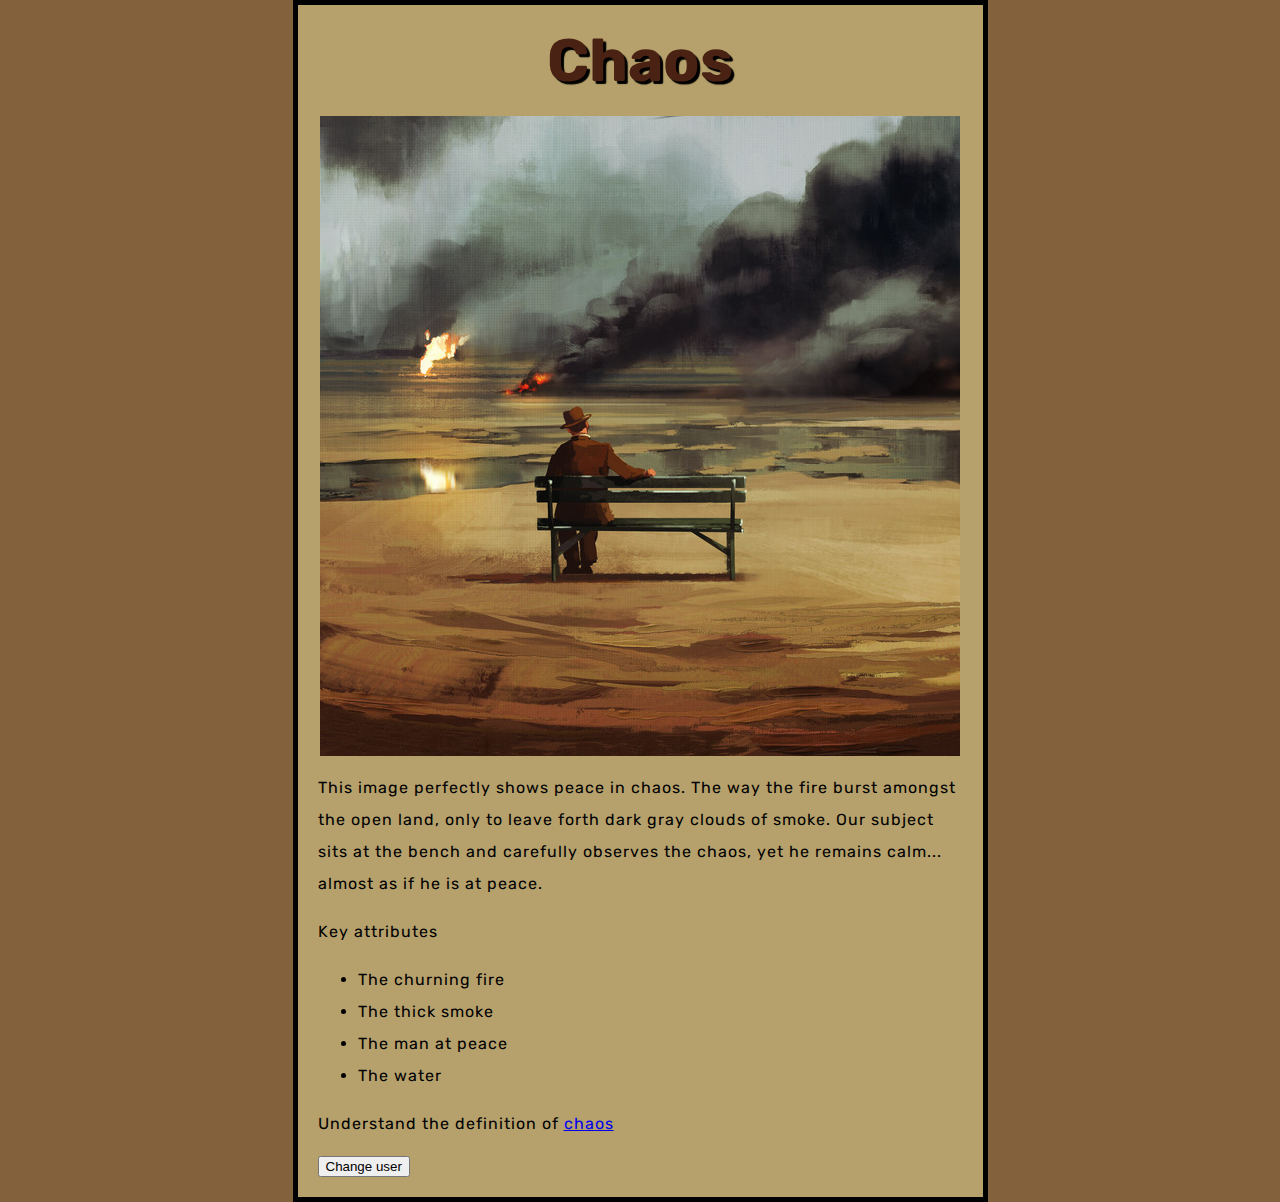
==== index.html @ 5d515193 "Add files via upload" ====
<!DOCTYPE html>
<html>
  <head>
    <meta charset="utf-8">
    <title>My test page</title>
    <link href="styles/style.css" rel="stylesheet">
    <link href="https://fonts.googleapis.com/css2?family=Rubik&display=swap" rel="stylesheet">

  </head>
  <body>
    <h1>Chaos</h1>
    <img src="images/chaos.jpg" alt="My test image">
    <p>This image perfectly shows peace in chaos. The way the fire burst amongst the open land, only to leave forth dark gray clouds of smoke. Our subject sits at the bench and carefully observes the chaos, yet he remains calm... almost as if he is at peace.</p>

    <!-- Lets create an unordered list -->
    <p>Key attributes</p>

    <ul>
      <li>The churning fire</li>
      <li>The thick smoke</li>
      <li>The man at peace</li>
      <li>The water</li>
    </ul>

    <!-- Add a link somewhere -->
    <p>Understand the definition of <a href="https://www.google.com/search?client=firefox-b-1-d&q=chaos+definition">chaos</a></p>

    <button>Change user</button>
    <script src="scripts/main.js"></script>

  </body>
</html>
---- styles/style.css ----
html
{

  font-size: 10px;
  font-family: "Rubik", sans-serif;
  background-color: #83613D;
}

h1 {

  font-size: 60px;
  text-align: center;
  margin: 0;
  padding: 20px 0;
  color: #492214;
  text-shadow: 3px 3px 1px black;

}

p, li {

  font-size: 16px;
  line-height: 2;
  letter-spacing: 1px;

}

body {
  width: 645px;
  margin: 0 auto;
  background-color: #B6A16C;
  padding: 0 20px 20px 20px;
  border: 5px solid black;
}

img {
  display: block;
  margin: 0 auto;
}
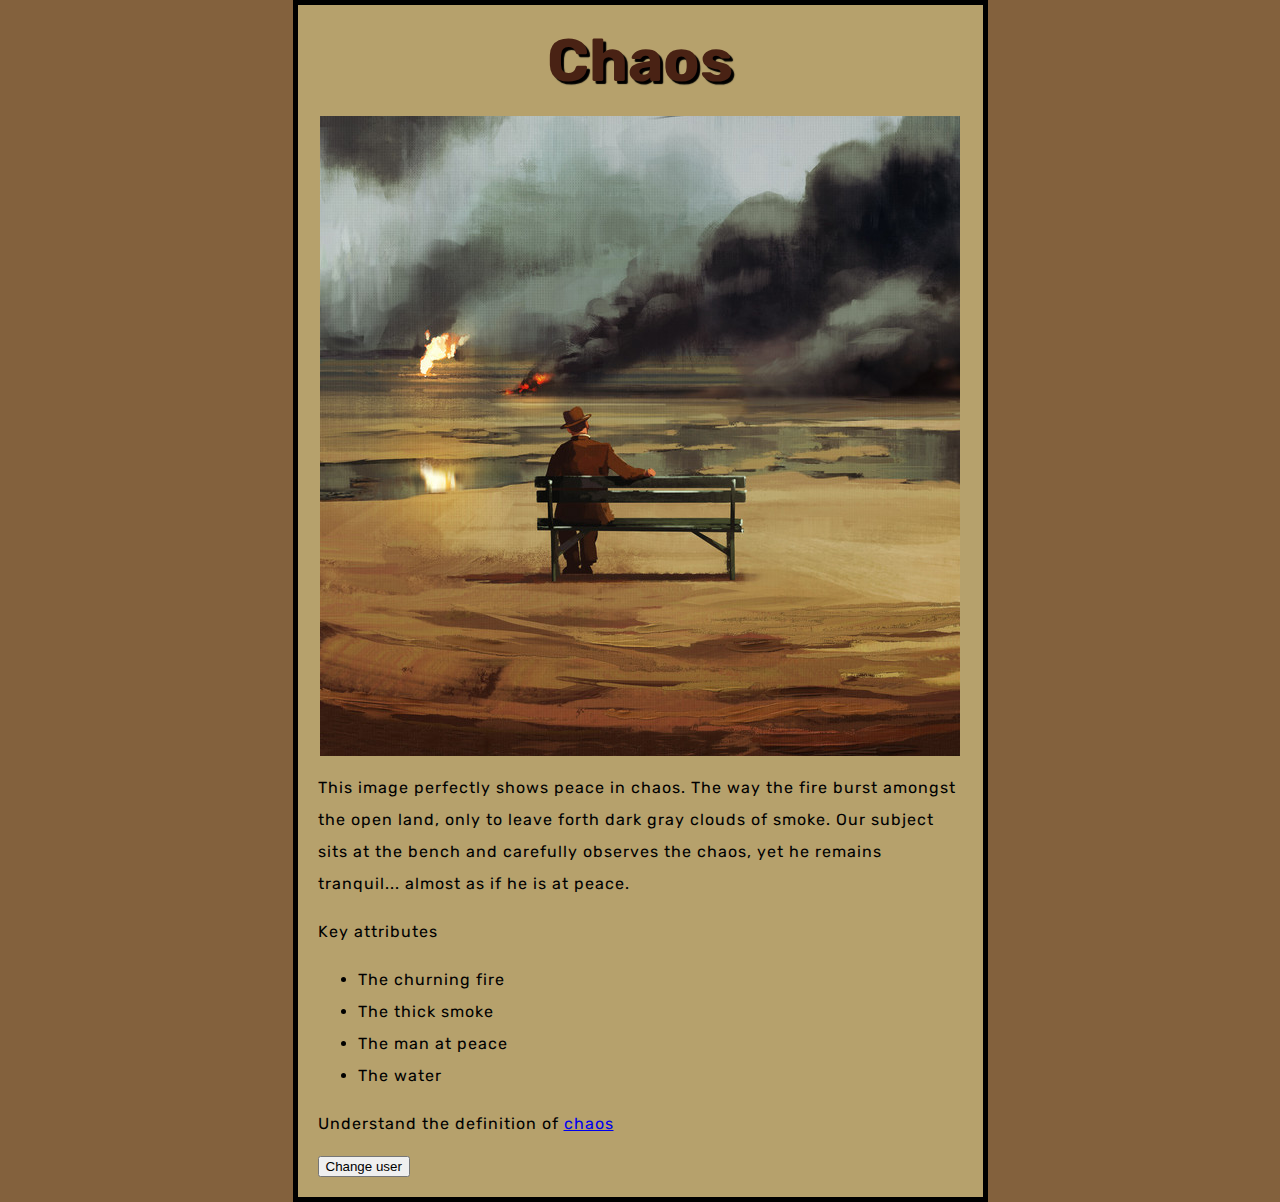
==== commit 0349ff46: "Update index.html" ====
--- a/index.html
+++ b/index.html
@@ -10,7 +10,7 @@
   <body>
     <h1>Chaos</h1>
     <img src="images/chaos.jpg" alt="My test image">
-    <p>This image perfectly shows peace in chaos. The way the fire burst amongst the open land, only to leave forth dark gray clouds of smoke. Our subject sits at the bench and carefully observes the chaos, yet he remains calm... almost as if he is at peace.</p>
+    <p>This image perfectly shows peace in chaos. The way the fire burst amongst the open land, only to leave forth dark gray clouds of smoke. Our subject sits at the bench and carefully observes the chaos, yet he remains tranquil... almost as if he is at peace.</p>
 
     <!-- Lets create an unordered list -->
     <p>Key attributes</p>
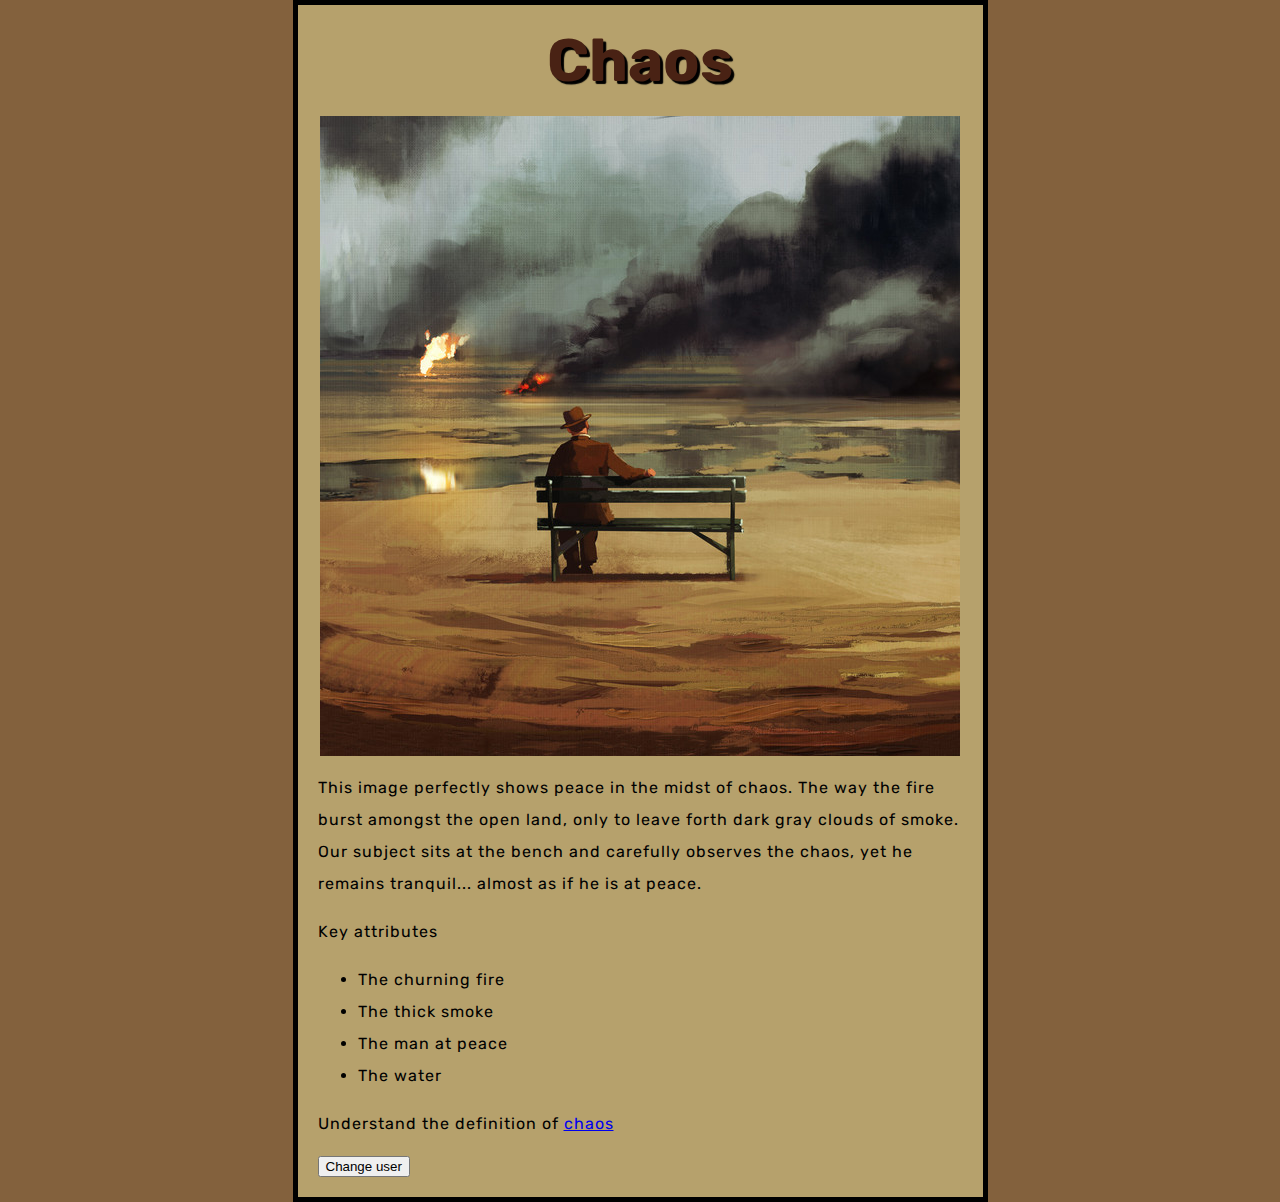
==== commit 47e3db0b: "Update index.html" ====
--- a/index.html
+++ b/index.html
@@ -10,7 +10,7 @@
   <body>
     <h1>Chaos</h1>
     <img src="images/chaos.jpg" alt="My test image">
-    <p>This image perfectly shows peace in chaos. The way the fire burst amongst the open land, only to leave forth dark gray clouds of smoke. Our subject sits at the bench and carefully observes the chaos, yet he remains tranquil... almost as if he is at peace.</p>
+    <p>This image perfectly shows peace in the midst of chaos. The way the fire burst amongst the open land, only to leave forth dark gray clouds of smoke. Our subject sits at the bench and carefully observes the chaos, yet he remains tranquil... almost as if he is at peace.</p>
 
     <!-- Lets create an unordered list -->
     <p>Key attributes</p>
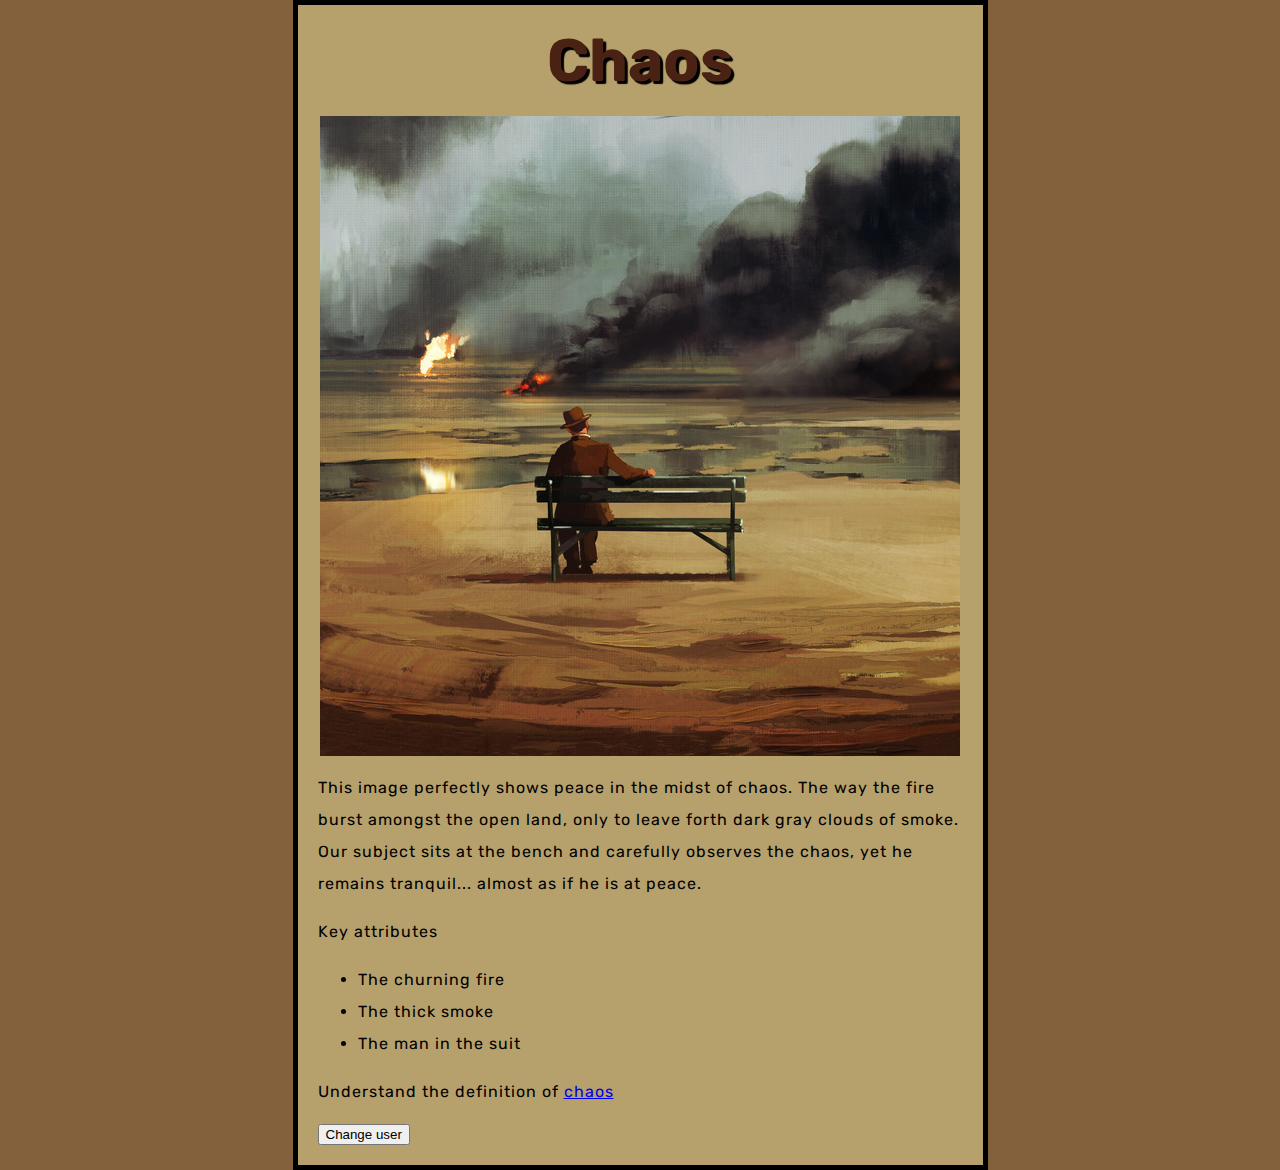
==== commit 33bab7c2: "Update index.html" ====
--- a/index.html
+++ b/index.html
@@ -18,8 +18,7 @@
     <ul>
       <li>The churning fire</li>
       <li>The thick smoke</li>
-      <li>The man at peace</li>
-      <li>The water</li>
+      <li>The man in the suit</li>
     </ul>
 
     <!-- Add a link somewhere -->
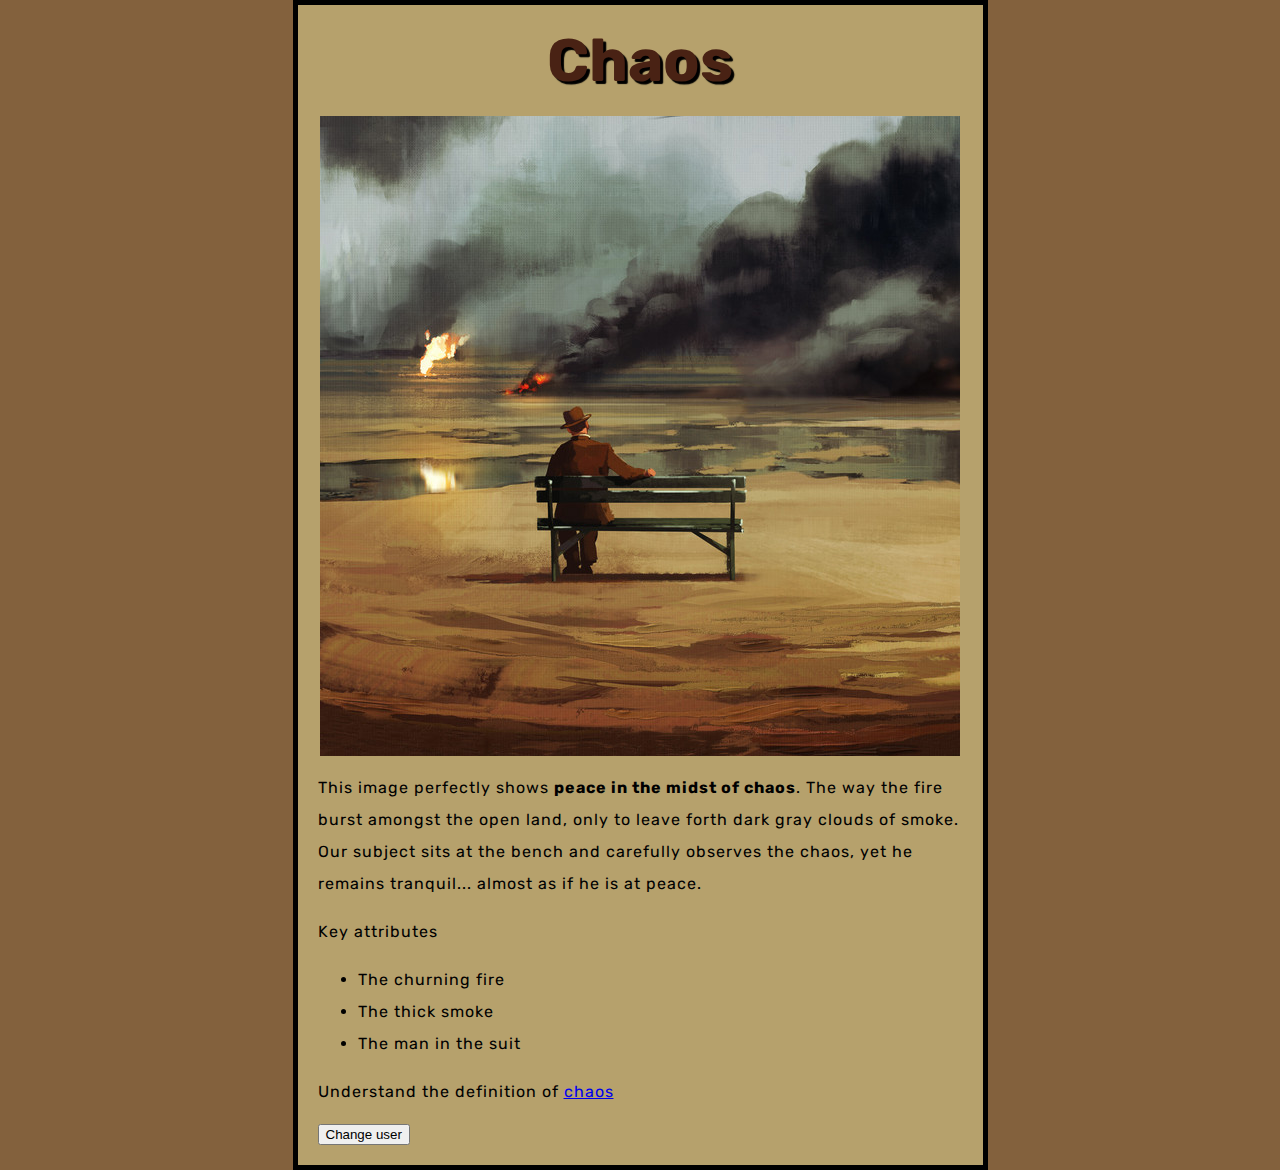
==== commit 9065a62d: "Update index.html" ====
--- a/index.html
+++ b/index.html
@@ -10,7 +10,7 @@
   <body>
     <h1>Chaos</h1>
     <img src="images/chaos.jpg" alt="My test image">
-    <p>This image perfectly shows peace in the midst of chaos. The way the fire burst amongst the open land, only to leave forth dark gray clouds of smoke. Our subject sits at the bench and carefully observes the chaos, yet he remains tranquil... almost as if he is at peace.</p>
+    <p>This image perfectly shows <strong>peace in the midst of chaos</strong>. The way the fire burst amongst the open land, only to leave forth dark gray clouds of smoke. Our subject sits at the bench and carefully observes the chaos, yet he remains tranquil... almost as if he is at peace.</p>
 
     <!-- Lets create an unordered list -->
     <p>Key attributes</p>
@@ -28,4 +28,4 @@
     <script src="scripts/main.js"></script>
 
   </body>
-</html>+</html>
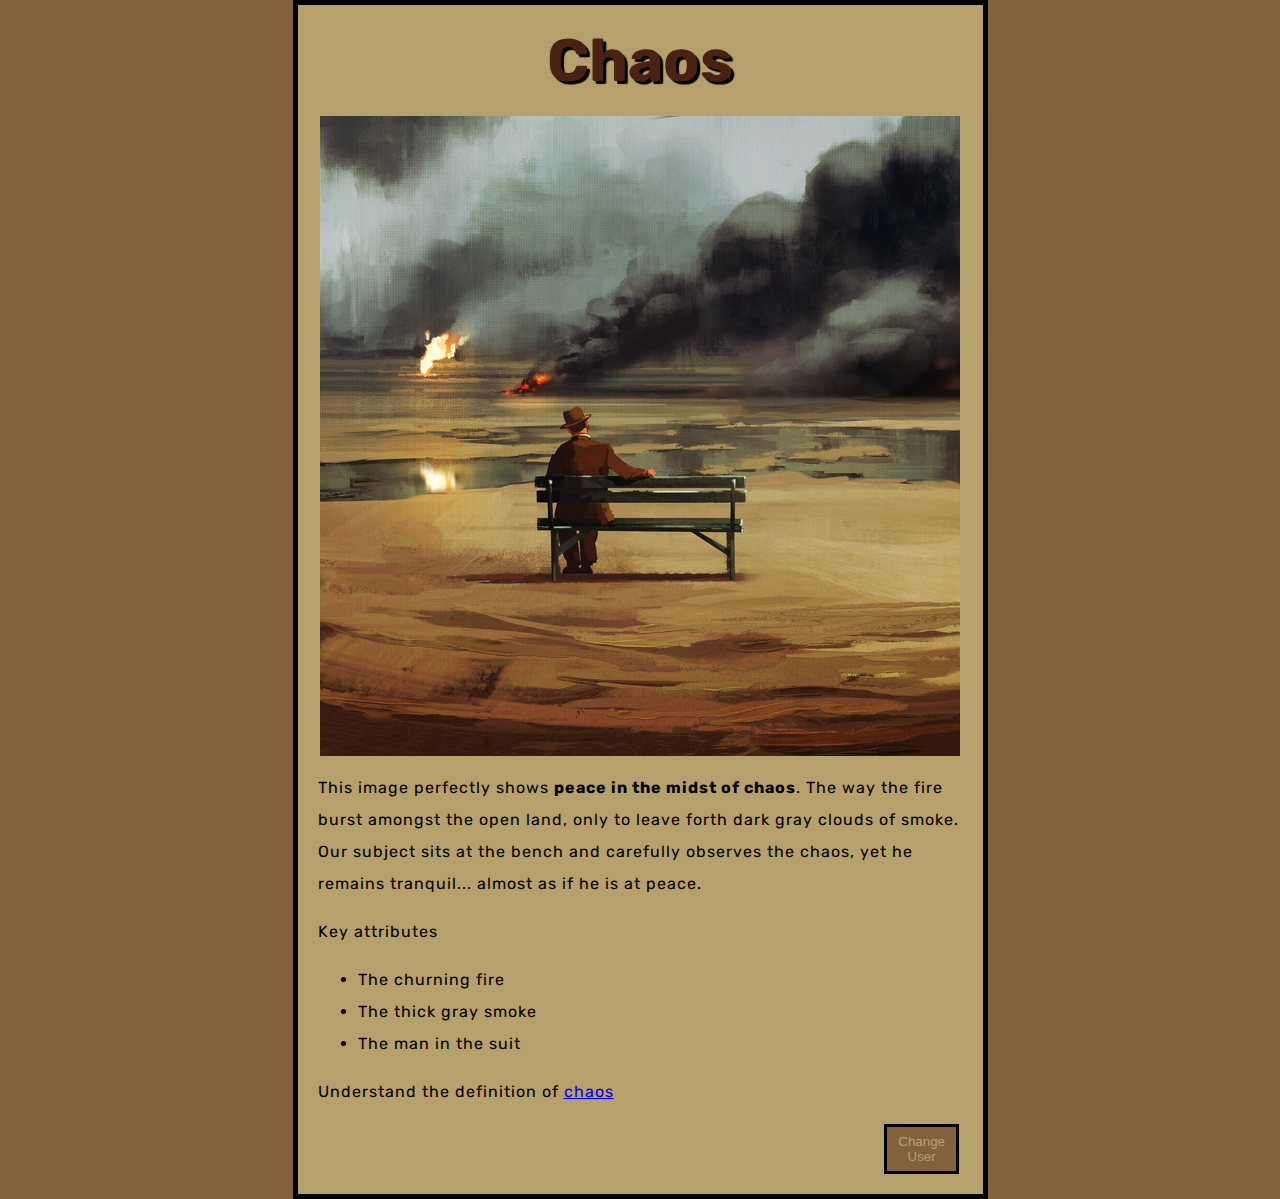
==== commit e5f89acd: "Minor Adjustments" ====
--- a/index.html
+++ b/index.html
@@ -17,14 +17,14 @@
 
     <ul>
       <li>The churning fire</li>
-      <li>The thick smoke</li>
+      <li>The thick gray smoke</li>
       <li>The man in the suit</li>
     </ul>
 
     <!-- Add a link somewhere -->
     <p>Understand the definition of <a href="https://www.google.com/search?client=firefox-b-1-d&q=chaos+definition">chaos</a></p>
 
-    <button>Change user</button>
+    <button>Change User</button>
     <script src="scripts/main.js"></script>
 
   </body>
--- a/styles/style.css
+++ b/styles/style.css
@@ -38,3 +38,11 @@
   margin: 0 auto;
 }
 
+button {
+  height: 50px;
+  width: 75px;
+  background-color: #83613D;
+  color: #B6A16C;
+  border: 3px solid black;
+  margin-left:42.5em;
+}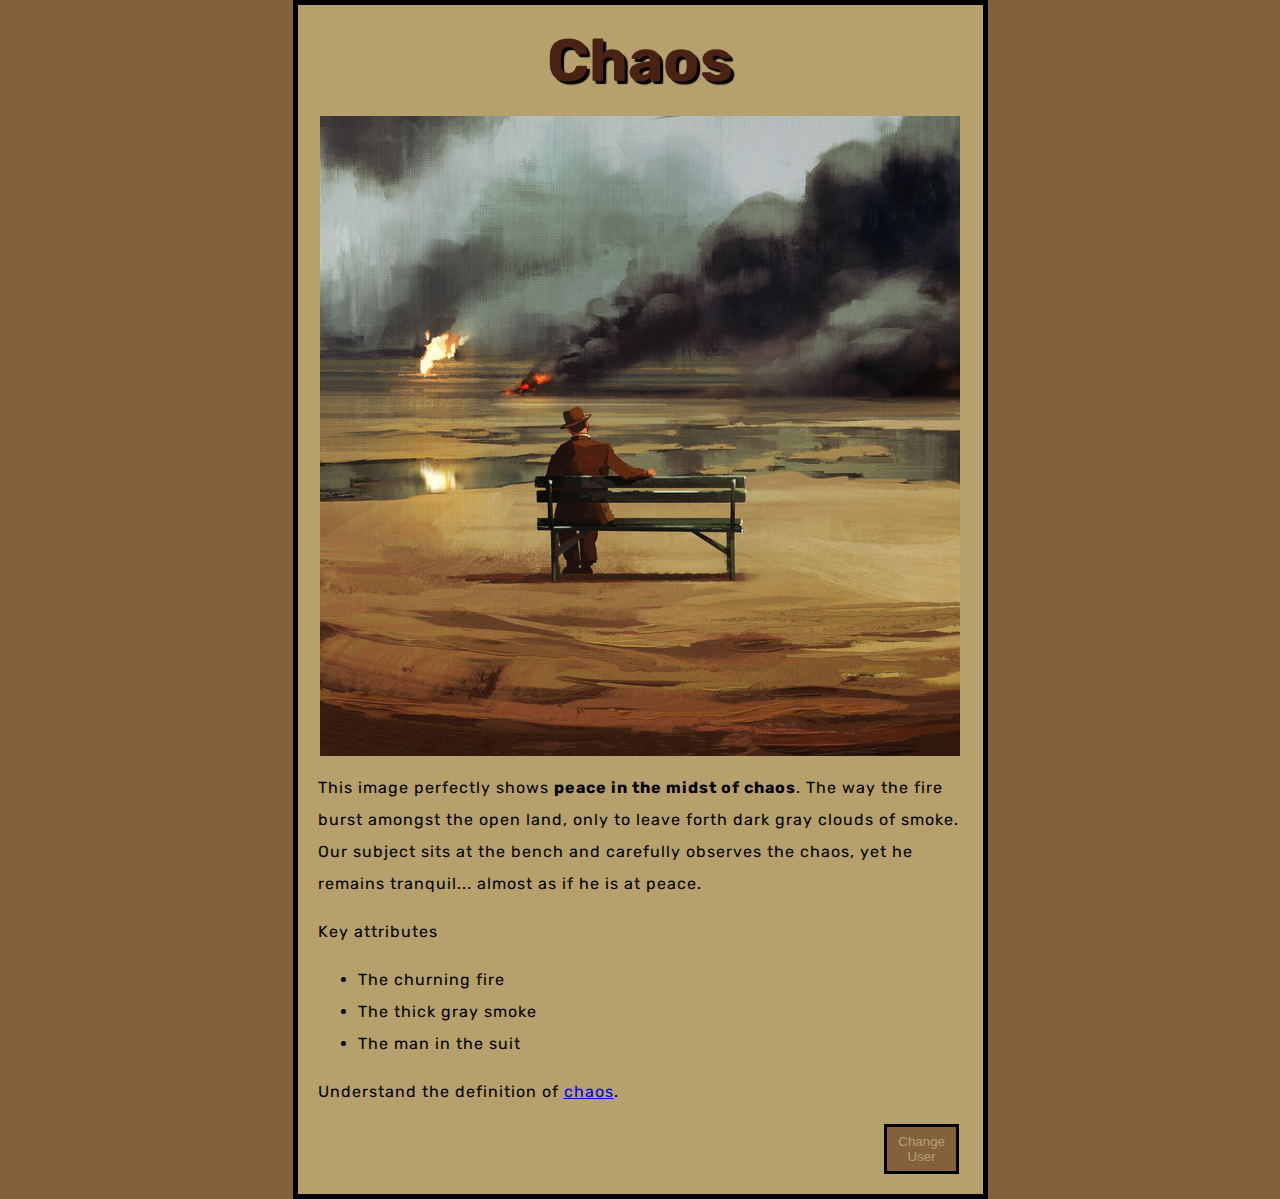
==== commit 8ac90480: "Change to index.html" ====
--- a/index.html
+++ b/index.html
@@ -22,7 +22,7 @@
     </ul>
 
     <!-- Add a link somewhere -->
-    <p>Understand the definition of <a href="https://www.google.com/search?client=firefox-b-1-d&q=chaos+definition">chaos</a></p>
+    <p>Understand the definition of <a href="https://www.google.com/search?client=firefox-b-1-d&q=chaos+definition">chaos</a>.</p>
 
     <button>Change User</button>
     <script src="scripts/main.js"></script>
